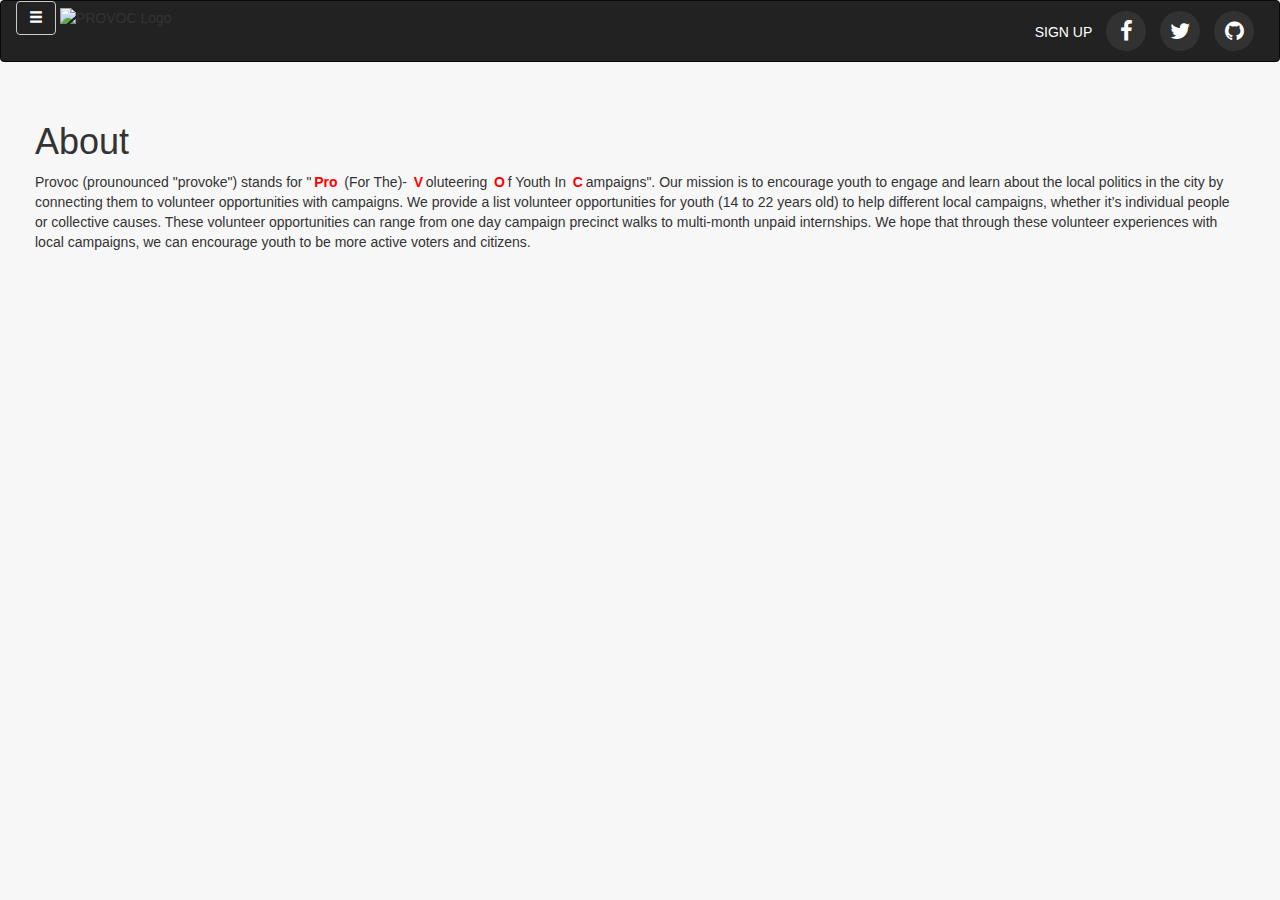
==== Documents/PROVOC/about.html @ be692800 "a lot of stuff" ====
<!DOCTYPE html>
<html lang="en">

<head>

    <meta charset="utf-8">
    <meta http-equiv="X-UA-Compatible" content="IE=edge">
    <meta name="viewport" content="width=device-width, initial-scale=1">
    <meta name="description" content="">
    <meta name="author" content="">

    <title>PROVOC</title>

    <link href="css/bootstrap.min.css" rel="stylesheet">
    <link href="styles.css" rel="stylesheet">
    <link href="bootstrap-social.css" rel="stylesheet">
    <link rel="stylesheet" href="https://maxcdn.bootstrapcdn.com/font-awesome/4.5.0/css/font-awesome.min.css">


</head>
	
	
    <body>
		 <div id="wrapper" class="toggled">
		 <!-- Sidebar -->
	        <div id="sidebar-wrapper">
	            <ul class="sidebar-nav">
	                <li class="sidebar-brand">
	                    <a href="home.html">
	                        Home
	                    </a>
	                </li>
	                <li>
	                    <a href="about.html">About</a>
	                </li>
	                <li>
	                    <a href="calendar.html">Calendar</a>
	                </li>
	                
	            </ul>
	        </div>

		     <div id="main-navbar-wrapper">
	            <nav class="navbar navbar-inverse">
	                <div class="container-fluid">
	                <!-- Brand and toggle get grouped for better mobile display -->
	                    <div class="navbar-header">
	                        <a href="#menu-toggle" class="btn btn-default white" id="menu-toggle"><span class="glyphicon glyphicon-menu-hamburger" aria-hidden="true"></span></a>
	                        <img src="PROVOC Logo.jpg" alt="PROVOC Logo" style="width:300;height:100px;">
	                    </div>
	                     
	                        <div class="nav navbar-nav navbar-right social">                         
                                <ul>
                                    <li id ="sign-up"><a href="sign_up.html">SIGN UP</a></li>
                                    <li><a href="https://www.facebook.com/provocsf"/><i class="fa fa-lg fa-facebook"></i></a></li>
                                    <li><a href="https://www.twitter.com"><i class="fa fa-lg fa-twitter"></i></a></li>
                                    <li><a href="https://github.com/j1lin0101/Provoc"><i class="fa fa-lg fa-github"></i></a></li>
                                </ul>
                        </div>
	                </div>
	            </nav>
	        </div>

	        <div id="page-content-wrapper">
            <div class="container-fluid">
                <div class="row">
                    <div class="col-lg-12">
                        <h1>About</h1>
                        <p>Provoc (prounounced "provoke") stands for "<mark>Pro</mark> (For The)- <mark>V</mark>oluteering <mark>O</mark>f Youth In <mark>C</mark>ampaigns". Our mission is to encourage youth to engage and learn about the local politics in the city by connecting them to volunteer opportunities with campaigns. We provide a list volunteer opportunities for youth (14 to 22 years old) to help different local campaigns, whether it’s individual people or collective causes. These volunteer opportunities can range from one day campaign precinct walks to multi-month unpaid internships. We hope that through these volunteer experiences with local campaigns, we can encourage youth to be more active voters and citizens.</p>
                    </div>
                </div>
            </div>
        </div>

		 </div>
		<!-- jQuery -->
	    <script src="js/jquery.js"></script>

	    <!-- Bootstrap Core JavaScript -->
	    <script src="js/bootstrap.min.js"></script>

	    <!-- Menu Toggle Script -->
	    <script>
	        $("#menu-toggle").click(function(e) {
	            e.preventDefault();
	            $("#wrapper").toggleClass("toggled");
	        });

	    </script>

	</body>

	</html>
---- Documents/PROVOC/styles.css ----
/*!
 * Start Bootstrap - Simple Sidebar HTML Template (http://startbootstrap.com)
 * Code licensed under the Apache License v2.0.
 * For details, see http://www.apache.org/licenses/LICENSE-2.0.
 */

/* Toggle Styles */

body{
  background-color:#f7f7f7;
  color:#333333;
}

#wrapper {
    padding-left: 0;
    -webkit-transition: all 0.5s ease;
    -moz-transition: all 0.5s ease;
    -o-transition: all 0.5s ease;
    transition: all 0.5s ease;
}

#wrapper.toggled {
    padding-left: 250px;
}

#sidebar-wrapper {
    z-index: 1000;
    position: fixed;
    left: 250px;
    width: 0;
    height: 100%;
    margin-left: -250px;
    overflow-y: auto;
    background: #222222;
    -webkit-transition: all 0.5s ease;
    -moz-transition: all 0.5s ease;
    -o-transition: all 0.5s ease;
    transition: all 0.5s ease;
}

#wrapper.toggled #sidebar-wrapper {
    width: 250px;
}

#page-content-wrapper {
    width: 100%;
    position: absolute;
    padding: 15px;

}

#wrapper.toggled #page-content-wrapper {
    position: absolute;
    margin-right: -250px;
}

/* Sidebar Styles */

.sidebar-nav {
    position: absolute;
    top: 0;
    width: 250px;
    margin: 0;
    padding: 0;
    list-style: none;
}

.sidebar-nav li {
    text-indent: 20px;
    line-height: 40px;
    background: #222222;
}

.sidebar-nav li a {
    display: block;
    text-decoration: none;
    color: #999999;
}

.sidebar-nav li a:hover .social ul li a img:hover{
    text-decoration: none;
    color: #fff;
    background: rgba(255,255,255,0.2);
}

.sidebar-nav li a:active,
.sidebar-nav li a:focus {
    text-decoration: none;
}

.sidebar-nav > .sidebar-brand {
    height: 65px;
    font-size: 18px;
    line-height: 60px;
}

.sidebar-nav > .sidebar-brand a {
    color: #999999;
}

.sidebar-nav > .sidebar-brand a:hover {
    color: #fff;
    background: background: rgba(255,255,255,0.2);
}

@media(min-width:768px) {
    #wrapper {
        padding-left: 250px;
    }

    #wrapper.toggled {
        padding-left: 0;
    }

    #sidebar-wrapper {
        width: 250px;
    }

    #wrapper.toggled #sidebar-wrapper {
        width: 0;
    }

    #page-content-wrapper {
        padding: 20px;
        position: relative;
    }

    #wrapper.toggled #page-content-wrapper {
        position: relative;
        margin-right: 0;
    }
}

.white, .white a {
  color: #fff;
  background: #222222; 
}

.social {
    margin: 0;
    padding: 0;
}

.social ul {
    margin: 0;
    padding: 5px;
}

.social ul li {
    margin: 5px;
    list-style: none outside none;
    display: inline-block;
}

.social i {
    width: 40px;
    height: 40px;
    color: #FFF;
    background-color: rgb(50,50,50);
    font-size: 22px;
    text-align:center;
    padding-top: 12px;
    border-radius: 50%;
    -moz-border-radius: 50%;
    -webkit-border-radius: 50%;
    -o-border-radius: 50%;
    transition: all ease 0.3s;
    -moz-transition: all ease 0.3s;
    -webkit-transition: all ease 0.3s;
    -o-transition: all ease 0.3s;
    -ms-transition: all ease 0.3s;
}

.social i:hover {
    color: #FFF;
    text-decoration: none;
    transition: all ease 0.3s;
    -moz-transition: all ease 0.3s;
    -webkit-transition: all ease 0.3s;
    -o-transition: all ease 0.3s;
    -ms-transition: all ease 0.3s;
}

.social .fa-facebook:hover {
    background: #4060A5;
}

.social .fa-twitter:hover {
    background: #00ABE3;
}

.social .fa-google-plus:hover {
    background: #e64522;
}

.social .fa-github:hover {
    background: #5E2E7D;
}

#sign-up a{
  color:white;
}

#sign-up a:hover{
  color:#DF6868;
}

#mc_embed_signup{
  background:#f7f7f7; 
  clear:left; 
  font:14px Helvetica,Arial,sans-serif; 
}

mark{
  background-color: #f7f7f7; 
  color: red;
  font-weight: bold;

}
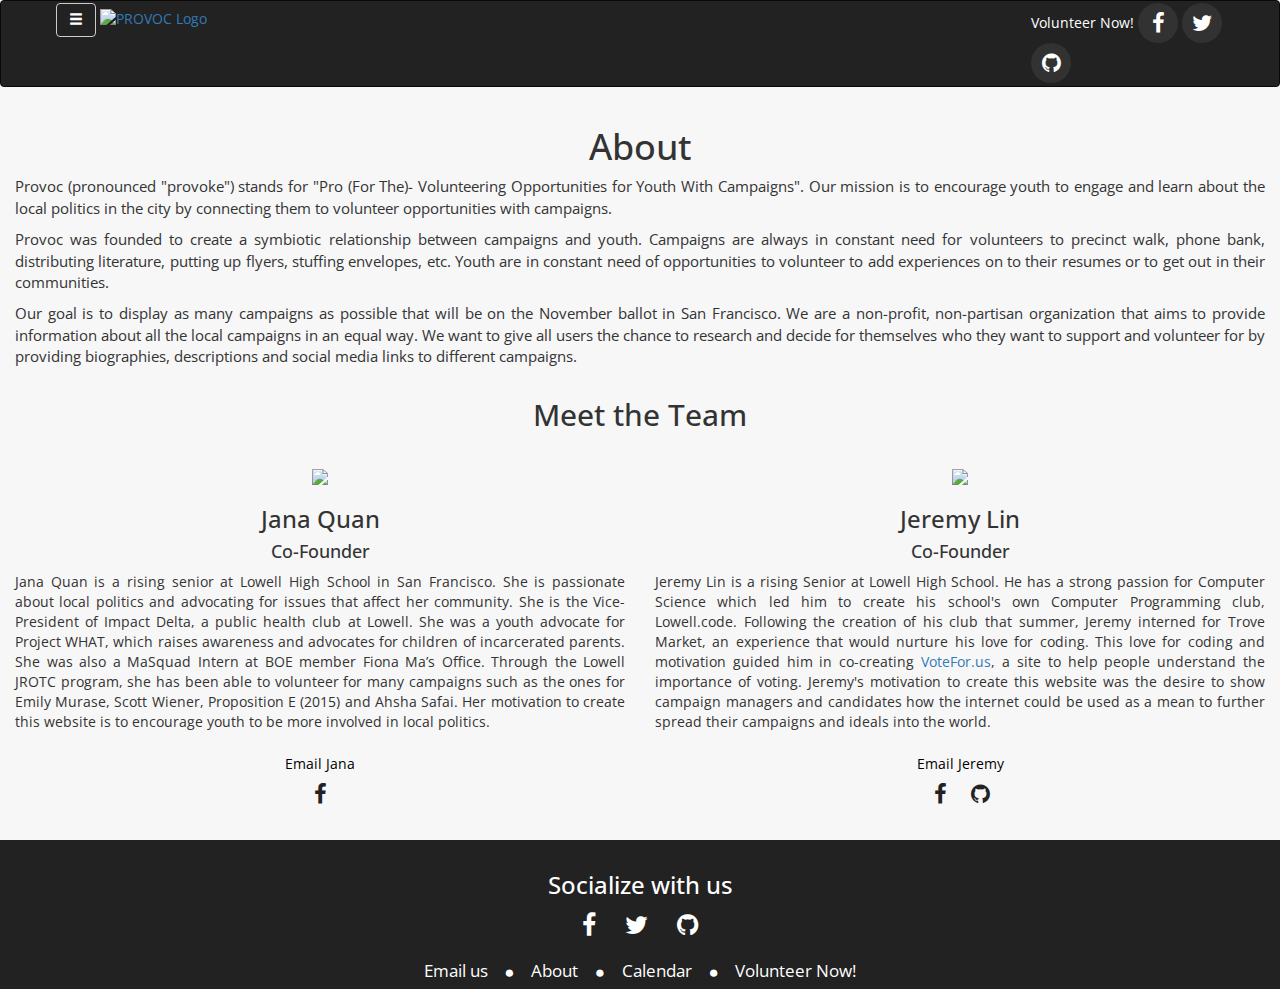
==== commit 02f857aa: "New UI" ====
--- a/Documents/PROVOC/about.html
+++ b/Documents/PROVOC/about.html
@@ -1,93 +1,155 @@
 <!DOCTYPE html>
-<html lang="en">
-
+<html>
 <head>
-
+    
     <meta charset="utf-8">
     <meta http-equiv="X-UA-Compatible" content="IE=edge">
-    <meta name="viewport" content="width=device-width, initial-scale=1">
+    <meta name="viewport" content="width=device-width, initial-scale=1.0">
     <meta name="description" content="">
     <meta name="author" content="">
 
-    <title>PROVOC</title>
+
+    <title>About</title>
 
     <link href="css/bootstrap.min.css" rel="stylesheet">
     <link href="styles.css" rel="stylesheet">
     <link href="bootstrap-social.css" rel="stylesheet">
     <link rel="stylesheet" href="https://maxcdn.bootstrapcdn.com/font-awesome/4.5.0/css/font-awesome.min.css">
-
+    <link href='https://fonts.googleapis.com/css?family=Open+Sans' rel='stylesheet' type='text/css'>
 
 </head>
-	
-	
-    <body>
-		 <div id="wrapper" class="toggled">
-		 <!-- Sidebar -->
-	        <div id="sidebar-wrapper">
-	            <ul class="sidebar-nav">
-	                <li class="sidebar-brand">
-	                    <a href="home.html">
-	                        Home
-	                    </a>
-	                </li>
-	                <li>
-	                    <a href="about.html">About</a>
-	                </li>
-	                <li>
-	                    <a href="calendar.html">Calendar</a>
-	                </li>
-	                
-	            </ul>
-	        </div>
+<body>
 
-		     <div id="main-navbar-wrapper">
-	            <nav class="navbar navbar-inverse">
-	                <div class="container-fluid">
-	                <!-- Brand and toggle get grouped for better mobile display -->
-	                    <div class="navbar-header">
-	                        <a href="#menu-toggle" class="btn btn-default white" id="menu-toggle"><span class="glyphicon glyphicon-menu-hamburger" aria-hidden="true"></span></a>
-	                        <img src="PROVOC Logo.jpg" alt="PROVOC Logo" style="width:300;height:100px;">
-	                    </div>
-	                     
-	                        <div class="nav navbar-nav navbar-right social">                         
-                                <ul>
-                                    <li id ="sign-up"><a href="sign_up.html">SIGN UP</a></li>
-                                    <li><a href="https://www.facebook.com/provocsf"/><i class="fa fa-lg fa-facebook"></i></a></li>
-                                    <li><a href="https://www.twitter.com"><i class="fa fa-lg fa-twitter"></i></a></li>
-                                    <li><a href="https://github.com/j1lin0101/Provoc"><i class="fa fa-lg fa-github"></i></a></li>
-                                </ul>
+    <div id="main-navbar-wrapper">
+        <nav class="navbar navbar-inverse">
+            <div class="container-fluid">
+                <div class="navbar-header">
+                    <ul>
+                        <li>
+                            <a href="#" class="btn btn-default white" id="menu-toggle" onclick="openNav()">
+                                <span class="glyphicon glyphicon-menu-hamburger" aria-hidden="true"></span>
+                            </a>
+                        </li>
+                        <li>
+                            <a href="index.html">
+                                <div class="logo">
+                                    <img src="PROVOC Logo.jpg" alt="PROVOC Logo">    
+                                </div>
+                            </a>    
+                        </li>
+                    </ul>
+                </div>
+                <div class="nav navbar-nav navbar-right social"> 
+                    <ul>
+                        <li><a href="volunteer_list.html" id="volunteerlist">Volunteer Now!</a></li>
+                        <li><a href="https://www.facebook.com/provocsf"><i class="fa fa-lg fa-facebook"></i></a></li>
+                        <li><a href="https://twitter.com/provoc_sf"><i class="fa fa-lg fa-twitter"></i></a></li>
+                        <li><a href="https://github.com/j1lin0101/Provoc"><i class="fa fa-lg fa-github"></i></a>
+                        </li>
+                    </ul>
+                </div>        
+            </div>
+        </nav>
+    </div>
+
+    <div id="mySidenav" class="sidenav">
+      <a href="javascript:void(0)" class="closebtn" onclick="closeNav()">×</a>
+      <a href="index.html">Home</a>
+      <a href="about.html">About</a>
+      <a href="calendar.html">Calendar</a>
+      <a href="volunteer_list.html">Volunteer!</a>
+    </div>
+
+    <div id="page-content-wrapper">
+        <div class="container-fluid">
+            <div class="row">
+                <div class="col-lg-12">
+                    <center>
+                        <h1>About</h1>
+                        <div class="about"> 
+                            <p>Provoc (pronounced "provoke") stands for "Pro (For The)- Volunteering Opportunities for Youth With  Campaigns". Our mission is to encourage youth to engage and learn about the local politics in the city by connecting them to volunteer opportunities with campaigns.</p>
+                            <p>Provoc was founded to create a symbiotic relationship between campaigns and youth. Campaigns are always in constant need for volunteers to precinct walk, phone bank, distributing literature, putting up flyers, stuffing envelopes, etc. Youth are in constant need of opportunities to volunteer to add experiences on to their resumes or to get out in their communities.</p> 
+                            <p>Our goal is to display as many campaigns as possible that will be on the November ballot in San Francisco. We are a non-profit, non-partisan organization that aims to provide information about all the local campaigns in an equal way. We want to give all users the chance to research and decide for themselves who they want to support and volunteer for by providing biographies, descriptions and social media links to different campaigns.</p>
+                        </div>                            
+                    </center>
+                </div>
+            </div> 
+            <div class="team">
+                <center>
+                    <h2 style="padding-bottom:2%">Meet the Team</h2>
+                    <div class="row">                                
+                        <div class="col-lg-6">
+                            <img src="jana-prof.jpg"> 
+                            <h3>Jana Quan</h3> 
+                            <h4>Co-Founder</h4>
+                            <div class="team-description">                        
+                                <p>Jana Quan is a rising senior at Lowell High School in San Francisco. She is passionate about local politics and advocating for issues that affect her community. She is the Vice-President of  Impact Delta, a public health club at Lowell. She was a youth advocate for Project WHAT, which raises awareness and advocates for children of incarcerated parents. She was also a MaSquad Intern at BOE member Fiona Ma’s Office. Through the Lowell JROTC program, she has been able to volunteer for many campaigns such as the ones for Emily Murase, Scott Wiener, Proposition E (2015) and Ahsha Safai. Her motivation to create this website is to encourage youth to be more involved in local politics.</p>    
+                            </div>
+                            <div class="teamSocial social">
+                                <a class="t-upper" href="mailto:jqclick@gmail.com" style="color:black;">Email Jana</a>
+                                <br>
+                                <a href="https://www.facebook.com/jana.quan"><i class="fa fa-lg fa-facebook"></i></a>
+                            </div> 
                         </div>
-	                </div>
-	            </nav>
-	        </div>
+                        <div class="col-lg-6">
+                            <img src="jeremy-prof.jpg">  
+                                <h3>Jeremy Lin</h3>
+                                <h4>Co-Founder</h4>
+                                <div class="team-description">
+                                    <p>Jeremy Lin is a rising Senior at Lowell High School. He has a strong passion for Computer Science which led him to create his school's own Computer Programming club, Lowell.code. Following the creation of his club that summer, Jeremy interned for Trove Market, an experience that would nurture his love for coding. This love for coding and motivation guided him in co-creating <a href="https://tinyurl.com/voting4us">VoteFor.us</a>, a site to help people understand the importance of voting. Jeremy's motivation to create this website was the desire to show campaign managers and candidates how the internet could be used as a mean to further spread their campaigns and ideals into the world.</p>    
+                                </div>
+                                <div class=" teamSocial social">
+                                    <a class="t-upper" href="mailto:j1lin0101@gmail.com" style="color:black;">Email Jeremy</a>
+                                    <br>
+                                    <a href="https://www.facebook.com/jerlin0101"><i class="fa fa-lg fa-facebook"></i></a>
+                                    <a href="https://github.com/j1lin0101"><i class="fa fa-lg fa-github"></i></a>
+                                </div> 
+                        </div>
+                    </div>     
+                </center>
+            </div>   
+        </div>
+        <footer class="bottom-social">
+            <div class="social-us">
+                <center>
+                    <h3>Socialize with us</h3>    
+                        <ul>                                
+                            <li><a href="https://www.facebook.com/provocsf"><i class="fa fa-lg fa-facebook"></i></a></li>
+                            <li><a href="https://twitter.com/provoc_sf"><i class="fa fa-lg fa-twitter"></i></a></li>
+                            <li><a href="https://github.com/j1lin0101/Provoc"><i class="fa fa-lg fa-github"></i></a></li>
+                        </ul>                              
+                </center>
+            </div>  
+            <div class="bottom-menu">
+                <center>                        
+                    <ul>
+                        <li><a class="t-upper" href="mailto:provoc.sf@gmail.com">Email us</a></li>
+                        <span class="glyphicon glyphicon-one-fine-dot" aria-hidden="true"></span>
+                        <li><a href="about.html">About</a></li>
+                        <span class="glyphicon glyphicon-one-fine-dot" aria-hidden="true"></span>
+                        <li><a href="calendar.html">Calendar</a></li>
+                        <span class="glyphicon glyphicon-one-fine-dot" aria-hidden="true"></span>
+                        <li><a href="volunteer_list.html">Volunteer Now!</a></li>
+                    </ul>                        
+                </center>
+            </div>  
+        </footer>
+    </div>
+            
+                
+    <script src="js/jquery.js"></script>
 
-	        <div id="page-content-wrapper">
-            <div class="container-fluid">
-                <div class="row">
-                    <div class="col-lg-12">
-                        <h1>About</h1>
-                        <p>Provoc (prounounced "provoke") stands for "<mark>Pro</mark> (For The)- <mark>V</mark>oluteering <mark>O</mark>f Youth In <mark>C</mark>ampaigns". Our mission is to encourage youth to engage and learn about the local politics in the city by connecting them to volunteer opportunities with campaigns. We provide a list volunteer opportunities for youth (14 to 22 years old) to help different local campaigns, whether it’s individual people or collective causes. These volunteer opportunities can range from one day campaign precinct walks to multi-month unpaid internships. We hope that through these volunteer experiences with local campaigns, we can encourage youth to be more active voters and citizens.</p>
-                    </div>
-                </div>
-            </div>
-        </div>
+    <script src="js/bootstrap.min.js"></script>
 
-		 </div>
-		<!-- jQuery -->
-	    <script src="js/jquery.js"></script>
+    <script>
+        function openNav() {
+            document.getElementById("mySidenav").style.width = "100%";
+        }
 
-	    <!-- Bootstrap Core JavaScript -->
-	    <script src="js/bootstrap.min.js"></script>
+        function closeNav() {
+            document.getElementById("mySidenav").style.width = "0";
+        }
+    </script>   
 
-	    <!-- Menu Toggle Script -->
-	    <script>
-	        $("#menu-toggle").click(function(e) {
-	            e.preventDefault();
-	            $("#wrapper").toggleClass("toggled");
-	        });
-
-	    </script>
-
-	</body>
-
-	</html>
+</body>
+</html>--- a/Documents/PROVOC/styles.css
+++ b/Documents/PROVOC/styles.css
@@ -1,155 +1,157 @@
-/*!
- * Start Bootstrap - Simple Sidebar HTML Template (http://startbootstrap.com)
- * Code licensed under the Apache License v2.0.
- * For details, see http://www.apache.org/licenses/LICENSE-2.0.
- */
-
-/* Toggle Styles */
-
-body{
-  background-color:#f7f7f7;
-  color:#333333;
-}
-
-#wrapper {
-    padding-left: 0;
-    -webkit-transition: all 0.5s ease;
-    -moz-transition: all 0.5s ease;
-    -o-transition: all 0.5s ease;
-    transition: all 0.5s ease;
-}
-
-#wrapper.toggled {
-    padding-left: 250px;
-}
-
-#sidebar-wrapper {
-    z-index: 1000;
+html, body{
+    background-color:#f7f7f7;
+    color:#333333;
+    font-family: 'Open Sans', sans-serif;
+    height: 100%;
+    margin: 0;
+}
+
+@media screen and (max-width: 500px){
+
+    .sidenav {padding-top: 15px;}
+
+    .sidenav a {font-size: 18px;} 
+
+    .glyphicon-menu-hamburger{font-size: 12px;}
+
+    .logo img{max-width:275px;}
+
+    .social{
+        width: 100%;
+        text-align:center;
+    }
+
+    .social ul {position: relative;}
+    
+    .social ul li {
+        font-size: 15px;
+        display: block;
+    }
+
+    #volunteerlist{font-size: 14px;}
+
+    .carousel{
+        min-height: 510px;
+    }
+
+    .carousel .item{
+        min-height: 510px;
+        margin-bottom: 60px;
+        background-image: url("backgrounds/dark_embroidery.png");
+        background-repeat: repeat;
+    }
+
+    .carousel-indicators{
+        position:absolute;
+        bottom: 0;
+    }
+
+    .volunteer-link{
+        font-size: 15px;
+        position: absolute;
+        margin-bottom: 5%;
+        left:15%;
+        padding-bottom: 0;
+        padding-right: 0;
+    }
+
+    .candidate-thumb{max-height: 200px;}
+
+    iframe{
+        width: 100%;
+        height: 500px;
+    }
+}
+
+/* Navigation */
+
+.sidenav {
+    height: 100%;
+    width: 0;
     position: fixed;
-    left: 250px;
-    width: 0;
-    height: 100%;
-    margin-left: -250px;
-    overflow-y: auto;
-    background: #222222;
-    -webkit-transition: all 0.5s ease;
-    -moz-transition: all 0.5s ease;
-    -o-transition: all 0.5s ease;
-    transition: all 0.5s ease;
-}
-
-#wrapper.toggled #sidebar-wrapper {
-    width: 250px;
-}
-
-#page-content-wrapper {
-    width: 100%;
-    position: absolute;
-    padding: 15px;
-
-}
-
-#wrapper.toggled #page-content-wrapper {
-    position: absolute;
-    margin-right: -250px;
-}
-
-/* Sidebar Styles */
-
-.sidebar-nav {
+    z-index: 20;
+    top: 0;
+    left: 0;
+    background-color: #111;
+    overflow-x: hidden;
+    transition: 0.5s;
+    padding-top: 60px;
+    text-align:center;
+}
+
+.sidenav a {
+    padding: 8px 8px 8px 32px;
+    text-decoration: none;
+    font-size: 25px;
+    color: #818181;
+    display: block;
+    transition: 0.3s
+}
+
+.sidenav a:hover, .offcanvas a:focus{
+    color: #f1f1f1;
+}
+
+.closebtn {
     position: absolute;
     top: 0;
-    width: 250px;
-    margin: 0;
-    padding: 0;
-    list-style: none;
-}
-
-.sidebar-nav li {
-    text-indent: 20px;
-    line-height: 40px;
-    background: #222222;
-}
-
-.sidebar-nav li a {
-    display: block;
-    text-decoration: none;
-    color: #999999;
-}
-
-.sidebar-nav li a:hover .social ul li a img:hover{
-    text-decoration: none;
-    color: #fff;
-    background: rgba(255,255,255,0.2);
-}
-
-.sidebar-nav li a:active,
-.sidebar-nav li a:focus {
-    text-decoration: none;
-}
-
-.sidebar-nav > .sidebar-brand {
-    height: 65px;
-    font-size: 18px;
-    line-height: 60px;
-}
-
-.sidebar-nav > .sidebar-brand a {
-    color: #999999;
-}
-
-.sidebar-nav > .sidebar-brand a:hover {
-    color: #fff;
-    background: background: rgba(255,255,255,0.2);
-}
-
-@media(min-width:768px) {
-    #wrapper {
-        padding-left: 250px;
-    }
-
-    #wrapper.toggled {
-        padding-left: 0;
-    }
-
-    #sidebar-wrapper {
-        width: 250px;
-    }
-
-    #wrapper.toggled #sidebar-wrapper {
-        width: 0;
-    }
-
-    #page-content-wrapper {
-        padding: 20px;
-        position: relative;
-    }
-
-    #wrapper.toggled #page-content-wrapper {
-        position: relative;
-        margin-right: 0;
-    }
+    right: 25px;
+    font-size: 36px !important;
+    margin-left: 50px;
+}
+
+.main-navbar-wrapper{
+    line-height: 90px;
+}
+
+.navbar-header ul li {
+    display: inline-block;
+}
+
+.logo img{
+    max-height:80px;
+}
+
+.logo{
+    max-height: 90px;
+}
+
+.logo img.bottom {
+    vertical-align:text-bottom;
+  }
+
+#menu-toggle{
+    margin-top: 5%;
 }
 
 .white, .white a {
   color: #fff;
-  background: #222222; 
+  background-color: #222222;
+  }
+
+#volunteerlist {
+  color:white;
+}
+
+#volunteerlist:hover{
+  color:#DF6868;
 }
 
 .social {
-    margin: 0;
-    padding: 0;
+    margin:0;
+    display: table;
 }
 
 .social ul {
     margin: 0;
-    padding: 5px;
+    padding: 1%;
 }
 
 .social ul li {
-    margin: 5px;
+    margin: 0;
     list-style: none outside none;
     display: inline-block;
+    vertical-align: middle;
 }
 
 .social i {
@@ -171,9 +173,199 @@
     -ms-transition: all ease 0.3s;
 }
 
-.social i:hover {
-    color: #FFF;
-    text-decoration: none;
+
+.social .fa-facebook:hover {
+    background: #4060A5;
+}
+
+.social .fa-twitter:hover {
+    background: #00ABE3;
+}
+
+.social .fa-google-plus:hover {
+    background: #e64522;
+}
+
+.social .fa-github:hover {
+    background: #5E2E7D;
+}
+
+.social .fa-instagram:hover{
+    background: #964B00;
+}
+
+/* Footer */
+.bottom-social{
+    background: #222222;
+    color: #fff;
+    margin-top: 2%;
+}
+
+.social-us{
+    width: 100%;
+    padding-top: 1%;
+}
+
+.bottom-social i{
+    color: #fff;
+    font-size: 25px;
+}
+
+.bottom-social ul{
+    margin-top: 1%;
+    padding: 5px;
+}
+
+.bottom-social ul li {
+    margin-right: 1%;
+    margin-left: 1%;
+    list-style: none outside none;
+    display: inline-block;
+}
+
+.bottom-social i:hover{
+    opacity: .75;  
+}
+
+.bottom-menu{
+    font-size: 17px;
+}
+
+.bottom-menu li a{
+    color:#fff;
+}
+
+.glyphicon.glyphicon-one-fine-dot:before {
+    content: "\25cf";
+    font-size: 1em;
+}
+
+
+/* Homepage */
+
+.carousel{
+  height: 500px;
+  margin-bottom: 60px;
+}
+
+.logo-carousel img{width:500px;}
+
+.slide-wrapper-first{
+    margin-top: 3%;
+}
+
+.first{
+    height: 400px;
+    margin-bottom: 60px;
+    background-image: url("logo_background.png");
+}
+
+#first_title{
+    color: white;
+}
+
+#first_title:hover {
+    text-decoration: underline;
+}
+
+.reg{
+  height: 500px;
+  margin-bottom: 60px;
+  background-image: url("backgrounds/dark_embroidery.png");
+  background-repeat: repeat;
+}
+
+.carousel-caption {
+  z-index: 10;
+}
+
+.carousel .item {
+  height: 500px;
+  background-color: #777;
+}
+.carousel-inner > .item > img {
+  position: absolute;
+  top: 0;
+  left: 0;
+  min-width: 100%;
+  height: 500px;
+}
+
+.slide-content{
+    color: white;
+}
+
+.slide-wrapper{
+    margin-top: 8%;
+}
+
+.candidate-thumb{
+    float: right;
+    max-height: 300px;
+}
+
+.slide-image .candidate-thumb img{
+    max-height: 290px;
+}
+
+.candidate-thumb-prof{
+    height: 200px;
+}
+
+.slide-image-prof .candidate-thumb-prof img{
+   height: 190px;
+}
+
+.letter-links ul li{
+    display: inline-block;
+}
+
+.candidate-heading{
+    padding-bottom: 4%;
+}
+
+.volunteer-link{
+    font-size: 20px;
+    position: absolute;
+    bottom: 0; 
+    right:0;
+    padding-bottom: 3%;
+    padding-right: 3%;
+}
+
+
+/* About */
+
+.team img{
+    width: 50%
+}
+
+.team-description{
+    text-align: justify;
+}
+
+.about{
+    text-align: justify;
+    font-size: 15px;
+}
+
+.teamSocial{
+    margin:0;
+    padding-top: 2%;
+}
+
+.teamSocial i{
+    width: 40px;
+    height: 40px;
+    color: #222222;
+    background-color: #F7F7F7;
+    font-size: 22px;
+    text-align:center;
+    padding-top: 12px;
+    border-radius: 50%;
+    -moz-border-radius: 50%;
+    -webkit-border-radius: 50%;
+    -o-border-radius: 50%;
     transition: all ease 0.3s;
     -moz-transition: all ease 0.3s;
     -webkit-transition: all ease 0.3s;
@@ -181,39 +373,46 @@
     -ms-transition: all ease 0.3s;
 }
 
-.social .fa-facebook:hover {
-    background: #4060A5;
-}
-
-.social .fa-twitter:hover {
-    background: #00ABE3;
-}
-
-.social .fa-google-plus:hover {
-    background: #e64522;
-}
-
-.social .fa-github:hover {
-    background: #5E2E7D;
-}
-
-#sign-up a{
-  color:white;
-}
-
-#sign-up a:hover{
-  color:#DF6868;
-}
-
-#mc_embed_signup{
-  background:#f7f7f7; 
-  clear:left; 
-  font:14px Helvetica,Arial,sans-serif; 
-}
-
-mark{
-  background-color: #f7f7f7; 
-  color: red;
-  font-weight: bold;
-
-}
+/* Candidates */
+
+.cover_photo{ 
+    display: block;
+    align: middle;
+}
+
+.cover_photo img{
+    height: 278px;    
+}
+
+.cover_photo img:hover{
+    opacity: 0.5;
+}
+
+#biography img{
+    width:75%;
+}
+
+.candidate_social{
+    background-image: url("backgrounds/stardust.png");
+    background-repeat: repeat;
+    color: #fff;
+    margin-top: 1%;
+    padding-bottom: 1%;
+}
+
+.btn-lg{
+    margin-bottom: 1%;
+}
+
+/* Volunteer List */
+.candidates{
+    margin-top: 1%;
+}
+
+.candidate_list{
+    width: 70%;
+}
+
+.candidate_list:hover{
+    opacity: .75;
+}